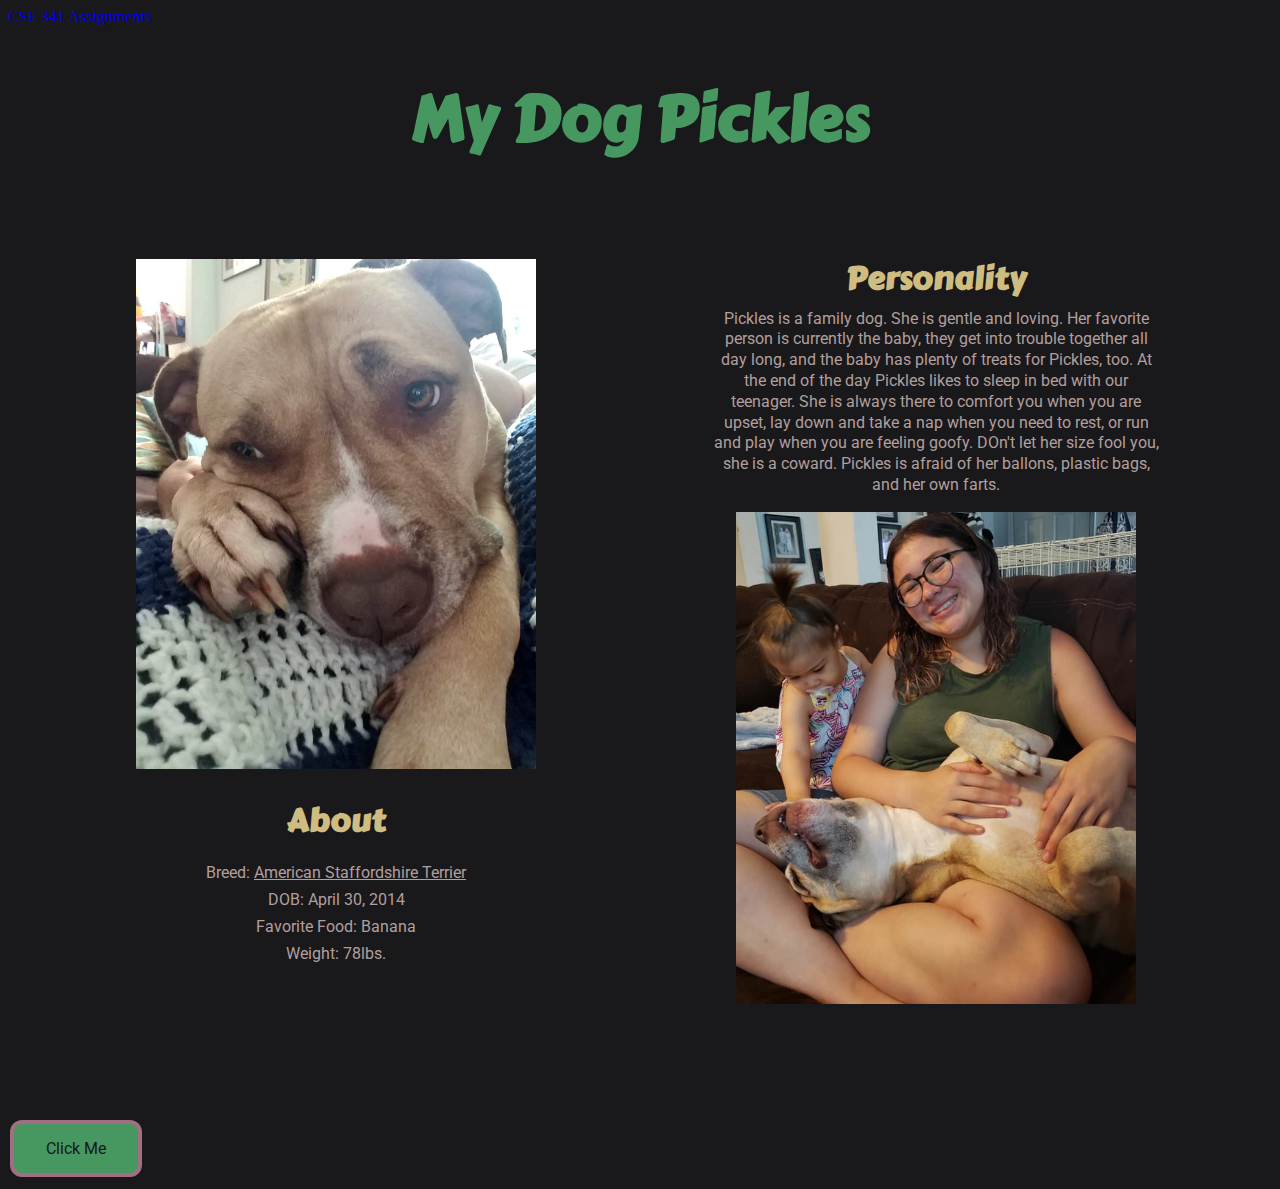
==== web/Homepage/index.html @ 17fbc189 "message" ====
<!DOCTYPE html>
<html>
<head>
    <meta charset="utf-8">
    <title>Lewis CSE 341</title>
    <meta name="Lewis CSE 341" content="Lewis CSE 341 Index">
    <link rel="stylesheet" href="main.css">
    <link href="https://fonts.googleapis.com/css2?family=Carter+One&display=swap" rel="stylesheet">
    <link href="https://fonts.googleapis.com/css2?family=Roboto&display=swap" rel="stylesheet">
     <script src="https://ajax.googleapis.com/ajax/libs/jquery/3.2.1/jquery.min.js"></script>
</head>
<body>
    
     <nav>    
      <a href="assignments.html">CSE 341 Assignments</a>
    </nav>
    
  <main>
      
  
    
      <h1>My Dog Pickles</h1>
      <div class="main">
            <div class="about">
      <img src="pickles.jpg" alt="pickles the dog" width="400">
      
  
      <h2>About</h2>
      <p>Breed: <a href="https://en.wikipedia.org/wiki/American_Staffordshire_Terrier">American Staffordshire Terrier</a></p>
      <p>DOB: April 30, 2014</p>
      <p>Favorite Food: Banana</p>
      <p>Weight: 78lbs.</p>
     </div>
          
         <div class="personal">
   
          
         
      <h2>Personality</h2>
      <p>Pickles is a family dog. She is gentle and loving. Her favorite person is currently the baby, they get into trouble together all day long, and the baby has plenty of treats for Pickles, too. At the end of the day Pickles likes to sleep in bed with our teenager. She is always there to comfort you when you are upset, lay down and take a nap when you need to rest, or run and play when you are feeling goofy. DOn't let her size fool you, she is a coward. Pickles is afraid of her ballons, plastic bags, and her own farts.</p>
                <img src="kids.jpg" alt="kids with pickles" width="400">
        </div>
          </div>
      
          <div id="confirm">
         <div class="message">I love my dog Pickles!</div><br>
         <button class="yes">OK</button>
      </div>
      <input type="button" class="button" value="Click Me" onclick="functionAlert();" />

  </main> 
    
  

</body>
    <script src="mouseover.js"></script>
   
</html>
---- web/Homepage/main.css ----
body{
    background-color:#19181A;
}

h1, h2, h3, h4, h4 h6{
    font-family: 'Carter One', cursive;
}

h1{
    color: #479761;
    font-size: 4em;
}

h2{
    color:#CEBC81;
    font-size:2em;
}

p{
    font-family: 'Roboto', sans-serif;
    color: #B19f9E;
}

main h1{
    text-align: center;
}
.main{
    display: flex;
    flex-flow: row nowrap;
    padding: 1em;
    margin: 1em;
     margin-top: -4em;
}

.about{
    display: flex;
    flex-flow: column nowrap;
    margin: 1em;
    padding: 5em;
    text-align: center;
 }

.about p{
    margin-top: -.5em;
}

.about a{
    font-family: 'Roboto', sans-serif;
    color: #B19f9E;
}

.about a:hover{
    color: #A16E83;
}

.personal{
    display: flex;
    flex-flow: column nowrap;
    margin: 5em;
    text-align: center;
    align-items: center;
    line-height: 130%;    
}

.personal p{
    margin-top: -.5em;
}

#confirm {
            display: none;
            background-color: #479761;
            color: #19181A;
            border: 4px solid #A16E83;
            border-radius: 12px;
            font-family: 'Roboto', sans-serif;
            position: fixed;
            width: 180px;
            height: 100px;
            left: 40%;
            top: 40%;
            box-sizing: border-box;
            text-align: center;
         }
         #confirm button {
            background-color: #CEBC81;
            display: inline-block;
            border-radius: 12px;
            border: 2px solid #B19f9E;
            padding: 3px;
             margin-top: -1em;
            text-align: center;
            width: 60px;
            cursor: pointer;
         }
         #confirm .message {
            text-align: left;
            margin-left: .5em;
            margin-top: 1em;
         }

.button{
     background-color: #479761;
     color: #19181A; 
     border: 4px solid #A16E83; 
     border-radius: 12px;
     font-family: 'Roboto', sans-serif;
     padding: 15px 32px;
     text-align: center;
     text-decoration: none;
     display: inline-block;
     font-size: 16px;
     margin: 4px 2px;
     cursor: pointer;
}
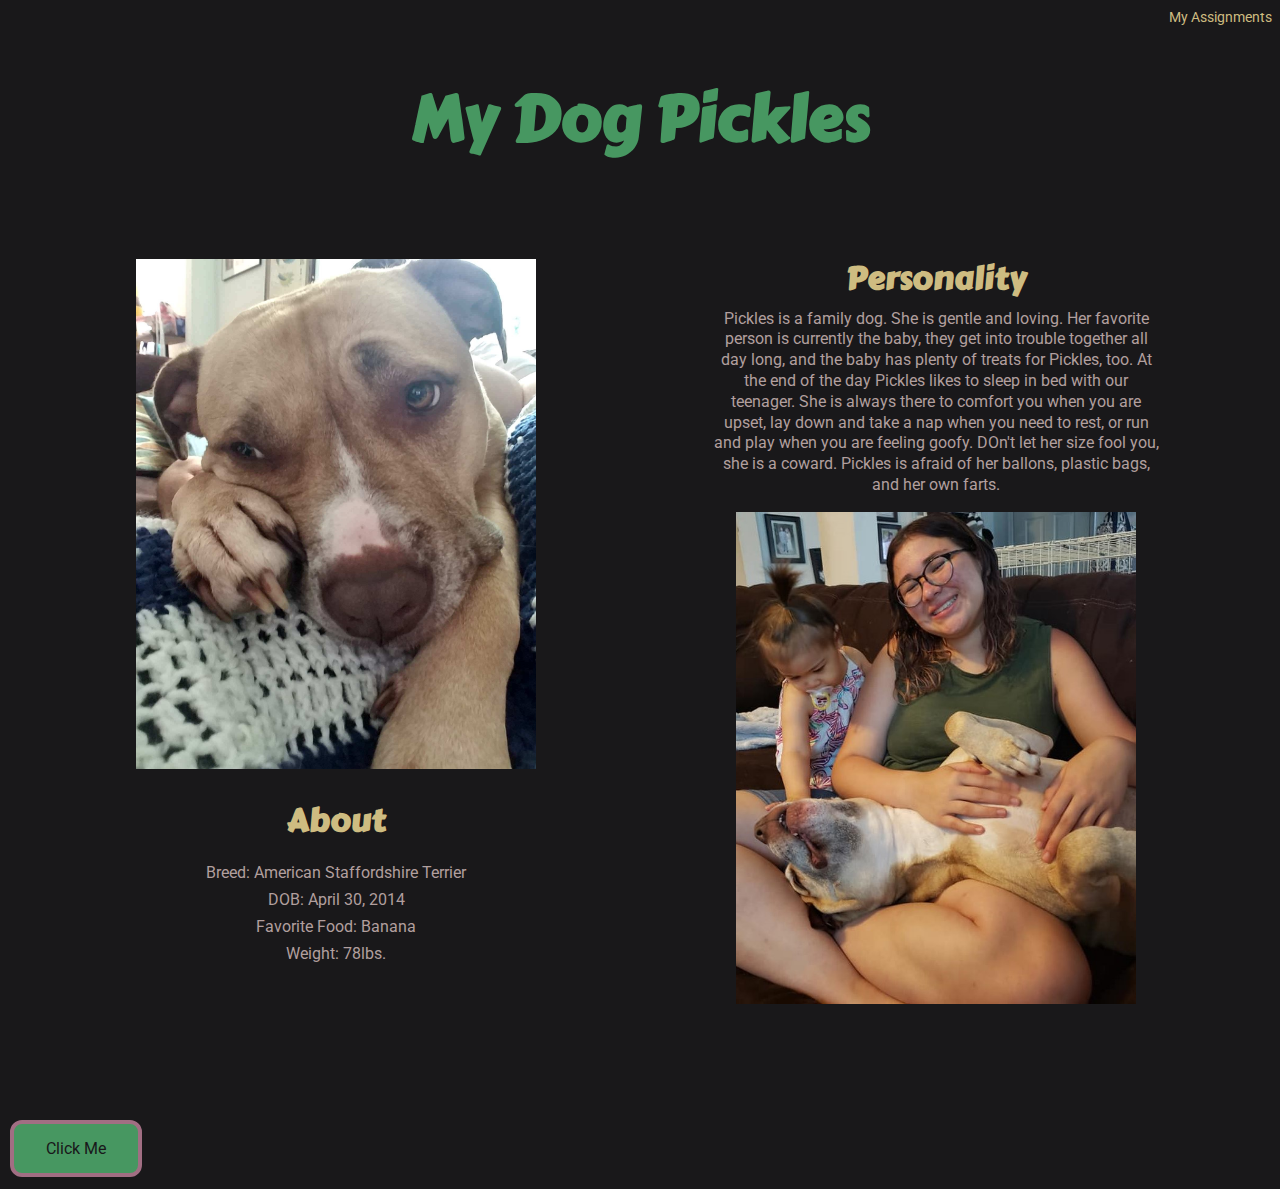
==== commit 047b5f94: "homepage" ====
--- a/web/Homepage/index.html
+++ b/web/Homepage/index.html
@@ -12,7 +12,7 @@
 <body>
     
      <nav>    
-      <a href="assignments.html">CSE 341 Assignments</a>
+      <a href="assignments.html">My Assignments</a>
     </nav>
     
   <main>
--- a/web/Homepage/main.css
+++ b/web/Homepage/main.css
@@ -19,6 +19,23 @@
 p{
     font-family: 'Roboto', sans-serif;
     color: #B19f9E;
+}
+
+nav{
+     text-align: right;
+   
+}
+
+nav a{
+    color: #CEBC81;
+    text-decoration: none;
+    font-family: 'Roboto', sans-serif;
+    font-size: 14px;
+}
+
+nav a:hover{
+    color: #A16E83;
+    text-decoration: underline; 
 }
 
 main h1{
@@ -47,11 +64,14 @@
 .about a{
     font-family: 'Roboto', sans-serif;
     color: #B19f9E;
+    text-decoration: none;
 }
 
 .about a:hover{
     color: #A16E83;
+    text-decoration: underline;
 }
+
 
 .personal{
     display: flex;
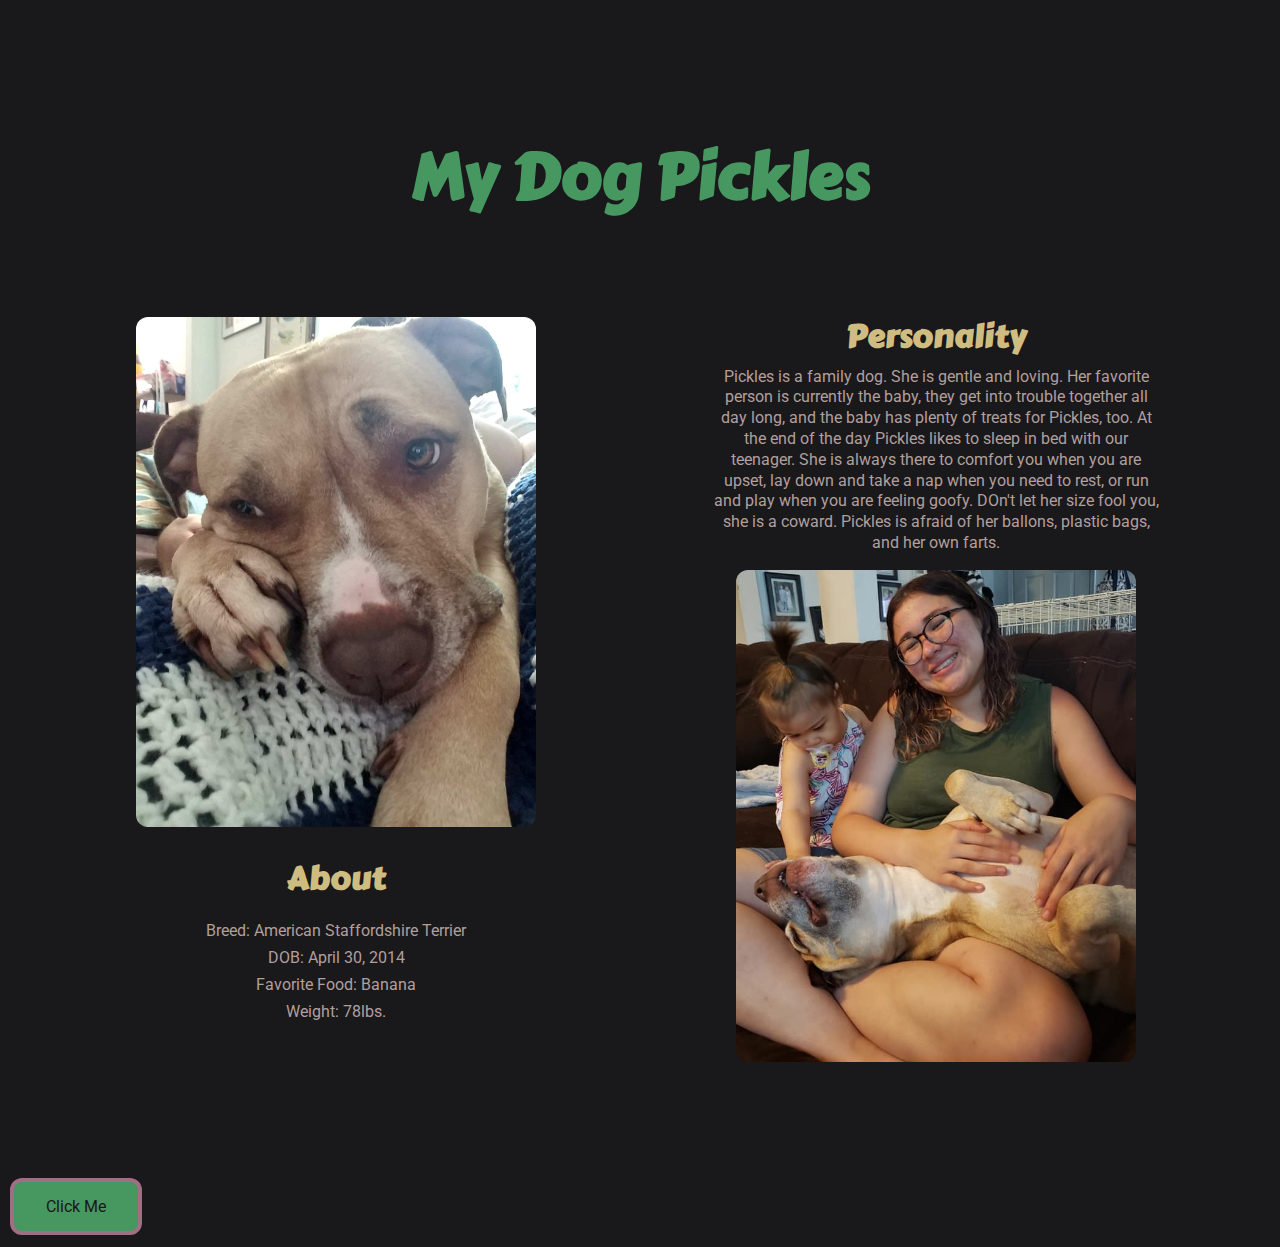
==== commit 35be5227: "final" ====
--- a/web/Homepage/index.html
+++ b/web/Homepage/index.html
@@ -1,4 +1,4 @@
-<!DOCTYPE html>
+﻿<!DOCTYPE html>
 <html>
 <head>
     <meta charset="utf-8">
@@ -7,52 +7,60 @@
     <link rel="stylesheet" href="main.css">
     <link href="https://fonts.googleapis.com/css2?family=Carter+One&display=swap" rel="stylesheet">
     <link href="https://fonts.googleapis.com/css2?family=Roboto&display=swap" rel="stylesheet">
-     <script src="https://ajax.googleapis.com/ajax/libs/jquery/3.2.1/jquery.min.js"></script>
+    <script src="https://ajax.googleapis.com/ajax/libs/jquery/3.2.1/jquery.min.js"></script>
+    <script src="mouseover.js"></script>
 </head>
 <body>
-    
-     <nav>    
-      <a href="assignments.html">My Assignments</a>
-    </nav>
-    
-  <main>
-      
-  
-    
-      <h1>My Dog Pickles</h1>
-      <div class="main">
+    <?php
+
+    echo "Today is " .  date("l");
+    ?>
+
+
+    <div class="nav">
+        <nav>
+            <a href="assignments.html">My Assignments</a>
+        </nav>
+    </div>
+
+    <main>
+
+
+
+        <h1>My Dog Pickles</h1>
+        <div class="main">
             <div class="about">
-      <img src="pickles.jpg" alt="pickles the dog" width="400">
-      
-  
-      <h2>About</h2>
-      <p>Breed: <a href="https://en.wikipedia.org/wiki/American_Staffordshire_Terrier">American Staffordshire Terrier</a></p>
-      <p>DOB: April 30, 2014</p>
-      <p>Favorite Food: Banana</p>
-      <p>Weight: 78lbs.</p>
-     </div>
-          
-         <div class="personal">
-   
-          
-         
-      <h2>Personality</h2>
-      <p>Pickles is a family dog. She is gentle and loving. Her favorite person is currently the baby, they get into trouble together all day long, and the baby has plenty of treats for Pickles, too. At the end of the day Pickles likes to sleep in bed with our teenager. She is always there to comfort you when you are upset, lay down and take a nap when you need to rest, or run and play when you are feeling goofy. DOn't let her size fool you, she is a coward. Pickles is afraid of her ballons, plastic bags, and her own farts.</p>
+                <img src="pickles.jpg" alt="pickles the dog" width="400">
+
+
+                <h2>About</h2>
+                <p>Breed: <a href="https://en.wikipedia.org/wiki/American_Staffordshire_Terrier">American Staffordshire Terrier</a></p>
+                <p>DOB: April 30, 2014</p>
+                <p>Favorite Food: Banana</p>
+                <p>Weight: 78lbs.</p>
+            </div>
+
+            <div class="personal">
+
+
+
+                <h2>Personality</h2>
+                <p>Pickles is a family dog. She is gentle and loving. Her favorite person is currently the baby, they get into trouble together all day long, and the baby has plenty of treats for Pickles, too. At the end of the day Pickles likes to sleep in bed with our teenager. She is always there to comfort you when you are upset, lay down and take a nap when you need to rest, or run and play when you are feeling goofy. DOn't let her size fool you, she is a coward. Pickles is afraid of her ballons, plastic bags, and her own farts.</p>
                 <img src="kids.jpg" alt="kids with pickles" width="400">
+            </div>
         </div>
-          </div>
-      
-          <div id="confirm">
-         <div class="message">I love my dog Pickles!</div><br>
-         <button class="yes">OK</button>
-      </div>
-      <input type="button" class="button" value="Click Me" onclick="functionAlert();" />
 
-  </main> 
-    
-  
+        <div id="confirm">
+            <div class="message">I love my dog Pickles!</div><br>
+            <button class="yes">OK</button>
+        </div>
+        <input type="button" class="button" value="Click Me" onclick="functionAlert();" />
+
+    </main>
+
+
 
 </body>
-    <script src="mouseover.js"></script>
-   
+
+
 </html>--- a/web/Homepage/main.css
+++ b/web/Homepage/main.css
@@ -1,134 +1,155 @@
-body{
-    background-color:#19181A;
+﻿body {
+    background-color: #19181A;
 }
 
-h1, h2, h3, h4, h4 h6{
+h1, h2, h3, h4, h4 h6 {
     font-family: 'Carter One', cursive;
 }
 
-h1{
+h1 {
     color: #479761;
     font-size: 4em;
 }
 
-h2{
-    color:#CEBC81;
-    font-size:2em;
+main h1:hover {
+    background-color: #CEBC81;
 }
 
-p{
+h2 {
+    color: #CEBC81;
+    font-size: 2em;
+}
+
+p {
     font-family: 'Roboto', sans-serif;
     color: #B19f9E;
 }
 
-nav{
-     text-align: right;
-   
+.nav {
+    margin-left: 80em;
 }
 
-nav a{
-    color: #CEBC81;
-    text-decoration: none;
+nav {
+    text-align: center;
+    background-color: #479761;
+    color: #19181A;
+    border: 4px solid #A16E83;
+    border-radius: 12px;
     font-family: 'Roboto', sans-serif;
-    font-size: 14px;
+    padding: 15px 40px;
+    cursor: pointer;
 }
 
-nav a:hover{
-    color: #A16E83;
-    text-decoration: underline; 
+    nav a {
+        color: #CEBC81;
+        text-decoration: none;
+        font-family: 'Roboto', sans-serif;
+        font-size: 16px;
+    }
+
+        nav a:hover {
+            color: #A16E83;
+            text-decoration: underline;
+        }
+
+main h1 {
+    text-align: center;
 }
 
-main h1{
-    text-align: center;
-}
-.main{
+.main {
     display: flex;
     flex-flow: row nowrap;
     padding: 1em;
     margin: 1em;
-     margin-top: -4em;
+    margin-top: -4em;
 }
 
-.about{
+.about {
     display: flex;
     flex-flow: column nowrap;
     margin: 1em;
     padding: 5em;
     text-align: center;
- }
-
-.about p{
-    margin-top: -.5em;
 }
 
-.about a{
-    font-family: 'Roboto', sans-serif;
-    color: #B19f9E;
-    text-decoration: none;
-}
+    .about p {
+        margin-top: -.5em;
+    }
 
-.about a:hover{
-    color: #A16E83;
-    text-decoration: underline;
-}
+    .about a {
+        font-family: 'Roboto', sans-serif;
+        color: #B19f9E;
+        text-decoration: none;
+    }
+
+        .about a:hover {
+            color: #A16E83;
+            text-decoration: underline;
+        }
 
 
-.personal{
+.personal {
     display: flex;
     flex-flow: column nowrap;
     margin: 5em;
     text-align: center;
     align-items: center;
-    line-height: 130%;    
+    line-height: 130%;
 }
 
-.personal p{
-    margin-top: -.5em;
+    .personal p {
+        margin-top: -.5em;
+    }
+
+#confirm {
+    display: none;
+    background-color: #479761;
+    color: #19181A;
+    border: 4px solid #A16E83;
+    border-radius: 12px;
+    font-family: 'Roboto', sans-serif;
+    position: fixed;
+    width: 180px;
+    height: 100px;
+    left: 40%;
+    top: 40%;
+    box-sizing: border-box;
+    text-align: center;
 }
 
-#confirm {
-            display: none;
-            background-color: #479761;
-            color: #19181A;
-            border: 4px solid #A16E83;
-            border-radius: 12px;
-            font-family: 'Roboto', sans-serif;
-            position: fixed;
-            width: 180px;
-            height: 100px;
-            left: 40%;
-            top: 40%;
-            box-sizing: border-box;
-            text-align: center;
-         }
-         #confirm button {
-            background-color: #CEBC81;
-            display: inline-block;
-            border-radius: 12px;
-            border: 2px solid #B19f9E;
-            padding: 3px;
-             margin-top: -1em;
-            text-align: center;
-            width: 60px;
-            cursor: pointer;
-         }
-         #confirm .message {
-            text-align: left;
-            margin-left: .5em;
-            margin-top: 1em;
-         }
+    #confirm button {
+        background-color: #CEBC81;
+        display: inline-block;
+        border-radius: 12px;
+        border: 2px solid #B19f9E;
+        padding: 3px;
+        margin-top: -1em;
+        text-align: center;
+        width: 60px;
+        cursor: pointer;
+    }
 
-.button{
-     background-color: #479761;
-     color: #19181A; 
-     border: 4px solid #A16E83; 
-     border-radius: 12px;
-     font-family: 'Roboto', sans-serif;
-     padding: 15px 32px;
-     text-align: center;
-     text-decoration: none;
-     display: inline-block;
-     font-size: 16px;
-     margin: 4px 2px;
-     cursor: pointer;
-}+    #confirm .message {
+        text-align: left;
+        margin-left: .5em;
+        margin-top: 1em;
+    }
+
+.button {
+    background-color: #479761;
+    color: #19181A;
+    border: 4px solid #A16E83;
+    border-radius: 12px;
+    font-family: 'Roboto', sans-serif;
+    padding: 15px 32px;
+    text-align: center;
+    text-decoration: none;
+    display: inline-block;
+    font-size: 16px;
+    margin: 4px 2px;
+    cursor: pointer;
+}
+
+img {
+    border-radius: 12px;
+}
